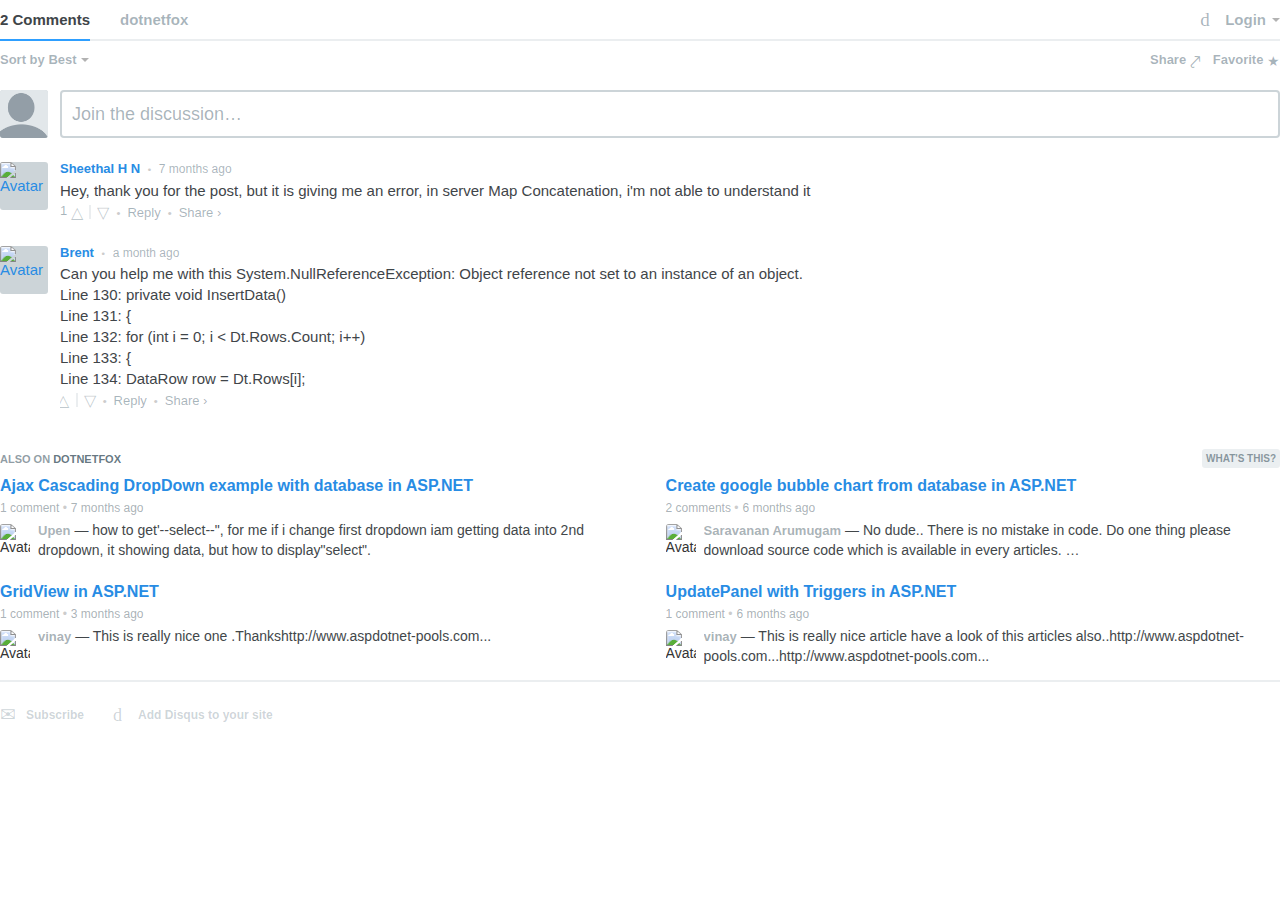
====  comexcel/Docs/Import records from excel sheet to SQL Server with validations in ASP.NET using C#_files/a.htm @ 34d54dbf "" ====
<!DOCTYPE html>
<!--[if IE 8]><html lang="en" dir="ltr" class="ie8"><![endif]-->
<!--[if IE 9]><html lang="en" dir="ltr" class="ie9"><![endif]-->
<!--[if gt IE 9]><!-->
<html class="js no-touch localstorage sessionstorage contenteditable use-opacity-transitions" dir="ltr" lang="en"><!--<![endif]--><head>
<meta http-equiv="content-type" content="text/html; charset=UTF-8">
    <title>Disqus Comments</title>

    
    <meta name="viewport" content="width=device-width, initial-scale=1, maximum-scale=1, user-scalable=no">
    <meta http-equiv="X-UA-Compatible" content="IE=edge">

    
    <style>
        html {
            overflow: hidden;
        }
        
    </style>

<link href="a_data/lounge.css" rel="stylesheet"><script src="a_data/config.js" data-requiremodule="remote/config" data-requirecontext="_" async="" charset="utf-8" type="text/javascript"></script><script src="a_data/common.js" data-requiremodule="common.bundle" data-requirecontext="_" async="" charset="utf-8" type="text/javascript"></script><script src="a_data/lounge_002.js" data-requiremodule="lounge.bundle" data-requirecontext="_" async="" charset="utf-8" type="text/javascript"></script><script src="a_data/ga.js" data-requiremodule="http://www.google-analytics.com/ga.js" data-requirecontext="_" async="" charset="utf-8" type="text/javascript"></script><script src="a_data/beacon.js" data-requiremodule="http://b.scorecardresearch.com/beacon.js" data-requirecontext="_" async="" charset="utf-8" type="text/javascript"></script><style id="css_1404962359992"></style><!-- base href="http://www.dotnetfox.com/articles/import-records-from-excel-sheet-to-sql-server-with-validations-in-Asp-Net-using-C-Sharp-1052.aspx" --><script charset="UTF-8" async="" src="a_data/event_002.js"></script><link href="a_data/discovery.css" rel="stylesheet"><script src="a_data/discovery.js" data-requiremodule="discovery/main" data-requirecontext="_" async="" charset="utf-8" type="text/javascript"></script><script charset="UTF-8" async="" src="a_data/event.js"></script><script charset="UTF-8" async="" src="a_data/event_003.js"></script></head>
<body>
    
    <!--[if lte IE 8]>
<script src="//a.disquscdn.com/1404927520/build/vendor/ie8.js"></script>
<![endif]-->
<!--[if IE 9]>
<script src="//a.disquscdn.com/1404927520/build/vendor/ie9.js"></script>
<![endif]-->

    
<script type="text/json" id="disqus-urls">{
    "root":"//disqus.com",
    "next":"//a.disquscdn.com/next/f6d54cf3"
}</script>

    

    <div id="error" style="display:none; text-align: center">
        <p>We were unable to load Disqus. If you are a moderator please see our <a href="http://docs.disqus.com/help/83/"> troubleshooting guide</a>. </p>
    </div>

    
    <script type="text/json" id="disqus-forumData">{"session":{"canModerate":false,"isReadOnly":null,"audienceSyncVerified":false,"canReply":true,"notificationCount":null,"mustVerifyEmail":false},"features":{},"forum":{"name":"dotnetfox","founder":"78545951","settings":{"canEnableSponsoredComments":false,"discoveryVariant":"default","allowAnonPost":true,"allowMedia":true,"moderatorText":"","typeface":"auto","promotedDiscoveryEnabled":false,"discoveryMax":false,"ssoRequired":false,"discoveryLocked":false,"audienceSyncEnabled":false,"hasCustomAvatar":false,"organicDiscoveryEnabled":true,"backplaneEnabled":false,"discoverySettingsUrl":"https://dotnetfox.disqus.com/admin/settings/ads/","discoveryThumbnailsEnabled":false,"colorScheme":"auto","sponsoredCommentsEnabled":false,"linkAffiliationEnabled":false},"url":"http://www.dotnetfox.com/","favicon":{"permalink":"http://disqus.com/api/forums/favicons/dotnetfox.jpg","cache":"//a.disquscdn.com/uploads/forums/262/593/favicon.png"},"language":"en","avatar":{"small":{"permalink":"http://disqus.com/api/forums/avatars/dotnetfox.jpg?size=32","cache":"//a.disquscdn.com/1404927520/images/noavatar32.png"},"large":{"permalink":"http://disqus.com/api/forums/avatars/dotnetfox.jpg?size=92","cache":"//a.disquscdn.com/1404927520/images/noavatar92.png"}},"pk":2620593,"id":"dotnetfox"}}</script>

    
    <script type="text/json" id="disqus-threadData">{"cursor":{"hasPrev":false,"total":2,"prev":null,"hasNext":false,"next":"1:0:0"},"code":0,"response":{"lastModified":1404290742,"posts":[{"isHighlighted":false,"forum":"dotnetfox","parent":null,"author":{"username":"sheethalhn","about":"","name":"Sheethal H N","url":"","joinedAt":"2013-12-23T07:33:10","rep":1.2296639999999999,"profileUrl":"http://disqus.com/sheethalhn/","reputation":1.2296639999999999,"location":"","isPrivate":false,"isPrimary":true,"isAnonymous":false,"id":"87591715","avatar":{"small":{"permalink":"http://disqus.com/api/users/avatars/sheethalhn.jpg","cache":"//a.disquscdn.com/uploads/users/8759/1715/avatar32.jpg?1387783999"},"isCustom":true,"permalink":"http://disqus.com/api/users/avatars/sheethalhn.jpg","cache":"//a.disquscdn.com/uploads/users/8759/1715/avatar92.jpg?1387783999","large":{"permalink":"http://disqus.com/api/users/avatars/sheethalhn.jpg","cache":"//a.disquscdn.com/uploads/users/8759/1715/avatar92.jpg?1387783999"}}},"media":[],"points":1,"isFlagged":true,"dislikes":0,"raw_message":"Hey, thank you for the post, but it is giving me an error, in server Map Concatenation, i'm not able to understand it","isApproved":true,"isSpam":false,"thread":"1895302650","depth":0,"numReports":1,"createdAt":"2013-12-23T07:33:18","isEdited":false,"message":"\u003cp>Hey, thank you for the post, but it is giving me an error, in server Map Concatenation, i'm not able to understand it\u003c/p>","id":"1174412106","isDeleted":false,"likes":1},{"isHighlighted":false,"forum":"dotnetfox","parent":null,"author":{"username":"disqus_mSfcVJfoPs","about":"","name":"Brent","url":"","joinedAt":"2014-06-11T13:15:44","rep":1.232124,"profileUrl":"http://disqus.com/disqus_mSfcVJfoPs/","reputation":1.232124,"location":"","isPrivate":false,"isPrimary":true,"isAnonymous":false,"id":"110297790","avatar":{"small":{"permalink":"http://disqus.com/api/users/avatars/disqus_mSfcVJfoPs.jpg","cache":"//a.disquscdn.com/uploads/users/11029/7790/avatar32.jpg?1402494325"},"isCustom":true,"permalink":"http://disqus.com/api/users/avatars/disqus_mSfcVJfoPs.jpg","cache":"//a.disquscdn.com/uploads/users/11029/7790/avatar92.jpg?1402494325","large":{"permalink":"http://disqus.com/api/users/avatars/disqus_mSfcVJfoPs.jpg","cache":"//a.disquscdn.com/uploads/users/11029/7790/avatar92.jpg?1402494325"}}},"media":[],"points":-1,"isFlagged":false,"dislikes":1,"raw_message":"Can you help me with this  System.NullReferenceException: Object reference not set to an instance of an object.\nLine 130:    private void InsertData()\nLine 131:    {\nLine 132:        for (int i = 0; i \u003c Dt.Rows.Count; i++)\nLine 133:        {\nLine 134:            DataRow row = Dt.Rows[i];","isApproved":true,"isSpam":false,"thread":"1895302650","depth":0,"numReports":0,"createdAt":"2014-06-11T13:45:24","isEdited":true,"message":"\u003cp>Can you help me with this  System.NullReferenceException: Object reference not set to an instance of an object.\u003cbr>Line 130:    private void InsertData()\u003cbr>Line 131:    {\u003cbr>Line 132:        for (int i = 0; i &lt; Dt.Rows.Count; i++)\u003cbr>Line 133:        {\u003cbr>Line 134:            DataRow row = Dt.Rows[i];\u003c/p>","id":"1430255775","isDeleted":false,"likes":0}],"thread":{"feed":"https://dotnetfox.disqus.com/import_records_from_excel_sheet_to_sql_server_with_validations_in_aspnet_using_c/latest.rss","uploadAdd":"//dotnetfox.disqus.com/thread/import_records_from_excel_sheet_to_sql_server_with_validations_in_aspnet_using_c/async_media_upload/","identifiers":[],"dislikes":0,"likes":0,"message":"","id":"1895302650","isDeleted":false,"category":"2660767","author":"78545951","userScore":0,"moderators":[78545951],"createdAt":"2013-10-24T14:51:56","hasStreaming":false,"uploadRemove":"//dotnetfox.disqus.com/thread/import_records_from_excel_sheet_to_sql_server_with_validations_in_aspnet_using_c/async_media_remove/","isClosed":false,"link":"http://www.dotnetfox.com/articles/import-records-from-excel-sheet-to-sql-server-with-validations-in-Asp-Net-using-C-Sharp-1052.aspx","slug":"import_records_from_excel_sheet_to_sql_server_with_validations_in_aspnet_using_c","forum":"dotnetfox","clean_title":"Import records from excel sheet to SQL Server with validations in ASP.NET using C#","posts":2,"userSubscription":false,"title":"\n                            Import records from excel sheet to SQL Server with validations in ASP.NET using C#\n                        ","highlightedPost":null}},"order":"popular"}</script>

    

    <div id="fixed-content"></div>

    <script src="a_data/lounge.js"></script>
    


<div id="layout" data-tracking-area="layout">

<div id="discovery-top" data-tracking-area="discovery-north"></div>

<div id="onboard" data-tracking-area="onboard"></div>

<div style="display: none;" id="highlighted-post" data-tracking-area="highlighted" class="highlighted-post"></div>

<header id="main-nav" data-tracking-area="main-nav">

<nav class="nav nav-primary">
<ul>
<li class="tab-conversation active">

<a href="#" data-role="post-count" class="publisher-nav-color" data-nav="conversation">

<span class="comment-count">

2 comments

</span>


<span class="comment-count-placeholder">
Comments
</span>
</a>
</li>
<li class="tab-community">
<a href="#" class="publisher-nav-color" data-nav="community" id="community-tab">


<span class="community-name">

<strong>dotnetfox</strong>

</span>


<strong class="community-name-placeholder">Community</strong>
</a>
</li>
<li class="dropdown user-menu" data-role="logout">


<a href="#" class="dropdown-toggle" data-toggle="dropdown">
<span class="dropdown-toggle-wrapper">


<span>
Login
</span>


</span> <span class="caret"></span>
</a>

<ul class="dropdown-menu">




<li>
<a href="#" data-action="auth:disqus">Disqus</a>
</li>
<li>
<a href="#" data-action="auth:facebook">Facebook</a>
</li>
<li>
<a href="#" data-action="auth:twitter">Twitter</a>
</li>
<li>
<a href="#" data-action="auth:google">Google</a>
</li>







</ul>
</li>
<li class="notification-menu" data-role="notification-menu">



<a href="#" class="notification-container" data-action="auth:disqus">
<span class="notification-icon icon-disqus"></span>


</a></li>
</ul>
</nav>

</header>




<section id="conversation" data-role="main" data-tracking-area="main">

<div class="nav nav-secondary" data-tracking-area="secondary-nav">
<ul>

<li data-role="post-sort" class="dropdown sorting">
<a href="#" class="dropdown-toggle" data-nav="conversation" data-toggle="dropdown">
Sort by Best


<span class="caret"></span>
</a>
<ul class="dropdown-menu">
<li class="selected">
<a href="#" data-action="sort" data-sort="popular">Best</a>
</li>

<li>
<a href="#" data-action="sort" data-sort="desc">Newest</a>
</li>

<li>
<a href="#" data-action="sort" data-sort="asc">Oldest</a>
</li>
</ul>
</li>


<li id="thread-votes" class="favorite pull-right">
<!-- rendered dynamically -->
<div data-role="vote-button" class="thread-likes">
<a href="#" data-action="upvote" title="Favorite this discussion">
<span class="label">Favorite</span>
<span class="icon-star"></span>
<span class="icon-check"></span>
</a>
</div></li>

<li id="thread-share-menu" class="dropdown share-menu">
<a href="#" class="dropdown-toggle" data-toggle="dropdown" title="Share">
<span class="label">Share</span> <span class="icon-export"></span>
</a>
<ul class="share-menu dropdown-menu pull-right">
<li class="share">Share this discussion on
<ul>
<li class="twitter">
<a data-action="share:twitter" href="#">Twitter</a>
</li>
<li class="facebook">
<a data-action="share:facebook" href="#">Facebook</a>
</li>
</ul>
</li>
</ul>
</li>
</ul>
</div>


<div id="posts">

<div id="form"><form class="reply">
<div class="alert error" style="display:none" role="alert">
<a class="close" data-action="dismiss-alert" title="Dismiss">×</a>
<span></span>
</div>

<div class="postbox">
<div class="avatar">

<span class="user">
<img data-role="user-avatar" src="a_data/noavatar92.png">
</span>

</div>

<div class="textarea-wrapper" data-role="textarea" dir="auto"><div><span class="placeholder">Join the discussion…</span><div aria-label="Join the discussion…" style="overflow: auto; max-height: 350px;" data-role="editable" aria-multiline="true" role="textbox" tabindex="-1" class="textarea" contenteditable="true"><p><br></p></div><div style="display: none;">
<ul class="suggestions">
<li class="header">
<h5>in this conversation</h5>
</li>
</ul>
</div></div>
<div data-role="drag-drop-placeholder" class="media-drag-hover" style="display: none">
<div class="drag-text">
⬇ Drag and drop your images here to upload them.
</div>
</div>

<div class="media-preview empty" data-role="media-preview">
<ul data-role="media-legacy-list"></ul>
<ul data-role="media-rich-list"></ul>
<div class="media-expanded empty" data-role="media-preview-expanded">

<img src="[data-uri]" data-role="media-preview-expanded-image">
</div>
</div>

<div class="edit-alert" role="postbox-alert"></div>
<div class="post-actions">
<ul class="wysiwyg">

<li>
<a href="#" tabindex="-1" data-action="attach" class="attach" title="Upload Images"><span>Attach</span></a>
<input data-role="media-upload" tabindex="-1" class="regular" accept="image/*" type="file">
</li>


</ul>


</div>
</div>


<div data-role="login-form"><div>

<section class="auth-section logged-out">
<div class="connect">
<h6>Sign in with</h6>

<ul data-role="login-menu" class="services login-buttons">



<li class="auth-disqus">
<button type="button" data-action="auth:disqus" title="Disqus"><i class="icon-disqus"></i></button>
</li>
<li class="auth-facebook">
<button type="button" data-action="auth:facebook" title="Facebook"><i class="icon-facebook-circle"></i></button>
</li>
<li class="auth-twitter">
<button type="button" data-action="auth:twitter" title="Twitter"><i class="icon-twitter-circle"></i></button>
</li>
<li class="auth-google">
<button type="button" data-action="auth:google" title="Google"><i class="icon-google-plus-circle"></i></button>
</li>
<li class="auth-signup">
<button type="button" data-action="auth:disqus" title="Disqus">Sign up for Disqus</button>
</li>
</ul>

</div>

<div class="guest">
<h6 class="guest-form-title">

or pick a name

</h6>

<div class="what-is-disqus help-icon">
<div id="rules" class="tooltip show">
<h3>Disqus is a conversation network</h3>
<ul>
<li><span>Disqus never moderates or censors. The rules on this community are its own.</span></li>
<li><span>Your email is safe with us. It's only used for moderation and optional notifications.</span></li>
<li><span>Don't be a jerk or do anything illegal. Everything is easier that way.</span></li>
</ul>
<p class="clearfix"><a href="http://docs.disqus.com/kb/terms-and-policies/" class="btn btn-small" target="_blank">Read full terms and conditions</a></p>
</div>
</div>

<p class="input-wrapper">
<input dir="auto" placeholder="Name" name="display_name" maxlength="30" type="text">
</p>

<div class="guest-details " data-role="guest-details">
<p class="input-wrapper">
<input dir="auto" placeholder="Email" name="email" type="email">
</p>

<p class="input-wrapper">
<input dir="auto" placeholder="Password" name="password" type="password">
</p>

<div class="guest-checkbox">
<label>
<input name="author-guest" type="checkbox">
I'd rather post as guest
</label>
</div>


</div>
</div>
<div class="proceed">

<button type="submit" class="btn submit" aria-label="Post"><span class="icon-proceed"></span></button>
<button type="submit" class="btn next" aria-label="Next"><span class="icon-proceed"></span></button>

</div>

</section>




</div></div>

</div>
</form></div>

<button class="alert realtime" style="display: none" data-role="realtime-notification">

</button>


<div id="no-posts" style="display:none">Be the first to comment.</div>

<ul id="post-list" class="post-list"><li id="post-1174412106" class="post">
<div role="alert"></div>

<div data-role="post-content" class="post-content">

<ul class="post-menu dropdown" data-role="menu">
<li class="collapse">
<a href="#" data-action="collapse" title="Collapse"><span>−</span></a>
</li>
<li class="expand">
<a href="#" data-action="collapse" title="Expand"><span>+</span></a>
</li>


<li class="" role="menu">


<a class="dropdown-toggle" href="#" data-action="flag" data-role="flag" title="Flag as inappropriate">
<i aria-hidden="true" class="icon icon-flag"></i>
</a>


</li>

</ul>

<div class="indicator"></div>




<div class="avatar hovercard">
<a href="http://disqus.com/sheethalhn/" class="user" data-action="profile" data-user="87591715">
<img data-role="user-avatar" data-user="87591715" src="//a.disquscdn.com/uploads/users/8759/1715/avatar92.jpg?1387783999" alt="Avatar">
</a>
</div>


<div class="post-body">
<header>
<span class="post-byline">

<span class="author publisher-anchor-color"><a href="#" data-action="profile" data-user="87591715" data-role="username">Sheethal H N</a></span>






</span>

<span class="post-meta">
<span class="bullet time-ago-bullet" aria-hidden="true">•</span>


<a href="#comment-1174412106" data-role="relative-time" class="time-ago" title="Monday, December 23 2013 1:33 PM">7 months ago</a>

</span>


</header>


<div class="post-body-inner">

<div class="post-message-container" data-role="message-container">

<div class="publisher-anchor-color" data-role="message-content">
<div class="post-message " data-role="message" dir="auto">

<p>Hey, thank you for the post, but it is giving me an error, in server Map Concatenation, i'm not able to understand it</p>

</div>

<span class="post-media"><ul data-role="post-media-list"></ul></span>
</div>
</div>
<a class="see-more hidden" title="see more" data-action="see-more">see more</a>
</div>

<footer>

<menu>

<li class="voting" data-role="voting">

<a href="#" class="vote-up  count-1" data-action="upvote" title="">
<span class="updatable count" data-role="likes">1</span>
<span class="control"><i aria-hidden="true" class="icon icon-arrow-2"></i></span>
</a>
<span role="button" class="vote-down  count-0" title="Vote down">

<span class="control"><i aria-hidden="true" class="icon icon-arrow"></i></span>

<span class="tooltip">You must sign in to down-vote this post.</span>

</span>

</li>
<li class="bullet" aria-hidden="true">•</li>




<li class="reply" data-role="reply-link">
<a href="#" data-action="reply">
<i class="icon icon-mobile icon-reply"></i><span class="text">Reply</span></a></li>
<li class="bullet" aria-hidden="true">•</li>





<li class="share">
<a class="toggle"><i class="icon icon-mobile icon-share"></i><span class="text">Share ›</span></a>
<ul>
<li class="twitter"><a href="#" data-action="share:twitter">Twitter</a></li>
<li class="facebook"><a href="#" data-action="share:facebook">Facebook</a></li>
<li class="link"><a href="#comment-1174412106">Link</a></li>
</ul>
</li>



<li class="realtime" data-role="realtime-notification:1174412106">
<span style="display:none;" class="realtime-replies"></span>
<a style="display:none;" href="#" class="btn btn-small"></a>

</li>



</menu>

</footer>
</div>


<div data-role="blacklist-form"></div>
<div class="reply-form-container" data-role="reply-form"></div>
</div>


<ul data-role="children" class="children"></ul>


</li><li id="post-1430255775" class="post">
<div role="alert"></div>

<div data-role="post-content" class="post-content">

<ul class="post-menu dropdown" data-role="menu">
<li class="collapse">
<a href="#" data-action="collapse" title="Collapse"><span>−</span></a>
</li>
<li class="expand">
<a href="#" data-action="collapse" title="Expand"><span>+</span></a>
</li>


<li class="" role="menu">


<a class="dropdown-toggle" href="#" data-action="flag" data-role="flag" title="Flag as inappropriate">
<i aria-hidden="true" class="icon icon-flag"></i>
</a>


</li>

</ul>

<div class="indicator"></div>




<div class="avatar hovercard">
<a href="http://disqus.com/disqus_mSfcVJfoPs/" class="user" data-action="profile" data-user="110297790">
<img data-role="user-avatar" data-user="110297790" src="//a.disquscdn.com/uploads/users/11029/7790/avatar92.jpg?1402494325" alt="Avatar">
</a>
</div>


<div class="post-body">
<header>
<span class="post-byline">

<span class="author publisher-anchor-color"><a href="#" data-action="profile" data-user="110297790" data-role="username">Brent</a></span>






</span>

<span class="post-meta">
<span class="bullet time-ago-bullet" aria-hidden="true">•</span>


<a href="#comment-1430255775" data-role="relative-time" class="time-ago" title="Wednesday, June 11 2014 7:45 PM">a month ago</a>

</span>


</header>


<div class="post-body-inner">

<div class="post-message-container" data-role="message-container">

<div class="publisher-anchor-color" data-role="message-content">
<div class="post-message " data-role="message" dir="auto">

<p>Can you help me with this  System.NullReferenceException: Object reference not set to an instance of an object.<br>Line 130:    private void InsertData()<br>Line 131:    {<br>Line 132:        for (int i = 0; i &lt; Dt.Rows.Count; i++)<br>Line 133:        {<br>Line 134:            DataRow row = Dt.Rows[i];</p>

</div>

<span class="post-media"><ul data-role="post-media-list"></ul></span>
</div>
</div>
<a class="see-more hidden" title="see more" data-action="see-more">see more</a>
</div>

<footer>

<menu>

<li class="voting" data-role="voting">

<a href="#" class="vote-up  count-0" data-action="upvote" title="Vote up">
<span class="updatable count" data-role="likes">0</span>
<span class="control"><i aria-hidden="true" class="icon icon-arrow-2"></i></span>
</a>
<span role="button" class="vote-down  count-1" title="Vote down">

<span class="control"><i aria-hidden="true" class="icon icon-arrow"></i></span>

<span class="tooltip">You must sign in to down-vote this post.</span>

</span>

</li>
<li class="bullet" aria-hidden="true">•</li>




<li class="reply" data-role="reply-link">
<a href="#" data-action="reply">
<i class="icon icon-mobile icon-reply"></i><span class="text">Reply</span></a></li>
<li class="bullet" aria-hidden="true">•</li>





<li class="share">
<a class="toggle"><i class="icon icon-mobile icon-share"></i><span class="text">Share ›</span></a>
<ul>
<li class="twitter"><a href="#" data-action="share:twitter">Twitter</a></li>
<li class="facebook"><a href="#" data-action="share:facebook">Facebook</a></li>
<li class="link"><a href="#comment-1430255775">Link</a></li>
</ul>
</li>



<li class="realtime" data-role="realtime-notification:1430255775">
<span style="display:none;" class="realtime-replies"></span>
<a style="display:none;" href="#" class="btn btn-small"></a>

</li>



</menu>

</footer>
</div>


<div data-role="blacklist-form"></div>
<div class="reply-form-container" data-role="reply-form"></div>
</div>


<ul data-role="children" class="children"></ul>


</li></ul>

<div class="load-more" data-role="more" style="display:none">
<a href="#" data-action="more-posts" class="btn">Load more comments</a>
</div>
</div>

</section>

<section class="loading" id="community" data-tracking-area="main" style="display:none" data-role="main" data-outbound-link="embed:community">

</section>

<section id="dashboard" style="display:none" data-role="main" data-tracking-area="main">


<p style="line-height: 1.4">Nothing for you here ... yet. But as you comment with Disqus and follow
other Disqus users, you will start to receive notifications here, as well as a personalized
feed of activity by you and the people you follow. So get out there and participate in
some discussions!</p>
</section>

<section id="profile" style="display:none" data-role="main" data-tracking-area="main">
</section>

<div style="position: static; visibility: visible; display: block; width: 100%;" id="discovery" data-tracking-area="discovery-south">
<div id="discovery-main-c172" class="discovery-main style-variant-default">
<div id="discovery-note" class="discovery-note">

<div class="alert">
<button class="close" data-action="discovery-help-close" title="Close this box">×</button>
Disqus helps you find new and interesting content, discussions and 
products. Some sponsors and ecommerce sites may pay us for these 
recommendations and links. 
<a href="http://help.disqus.com/customer/portal/articles/666278-introducing-promoted-discovery-and-f-a-q-" target="_blank">Learn more</a>
 or 
<a href="https://www.surveymonkey.com/s/GHK872T" target="_blank">
give us feedback</a>.

</div>

</div>

<div class="discovery-options">
<button class="discovery-help" data-action="discovery-help">
What's this?
</button>
</div>



<section id="col-organic-c172" class="col-organic discovery-col-0 ">
<header class="discovery-col-header">


<h2>Also on 
<strong>dotnetfox</strong>
</h2>




</header>
<ul class="discovery-posts">

<li style="margin-bottom: 19.5px;" class="discovery-post post-0" id="discovery-link-organic-2010125459" data-role="discovery-post">
<a href="http://redirect.disqus.com/url?url=http%3A%2F%2Fwww.dotnetfox.com%2Farticles%2Fajax-cascading-dropdown-example-with-database-in-Asp-Net-1078.aspx%3ArSSTNwJNyesgY0m0cF5n8e3FrLE&amp;imp=4j4soe026rsi7l&amp;prev_imp&amp;forum_id=2620593&amp;forum=dotnetfox&amp;thread_id=1895302650&amp;major_version=metadata&amp;thread=2010125459&amp;zone=internal_discovery" class="publisher-anchor-color">


<header class="discovery-post-header">
<h3 title="Ajax Cascading DropDown example with database in ASP.NET">
<span data-role="discovery-thread-title" class="title line-truncate" data-line-truncate="2">
Ajax Cascading DropDown example with database in ASP.NET
</span>



</h3>


<ul class="meta">

<li class="comments">


1 comment


</li>


<li class="time">7 months ago</li>

</ul>

</header>



</a><a href="http://redirect.disqus.com/url?url=http%3A%2F%2Fwww.dotnetfox.com%2Farticles%2Fajax-cascading-dropdown-example-with-database-in-Asp-Net-1078.aspx%3ArSSTNwJNyesgY0m0cF5n8e3FrLE&amp;imp=4j4soe026rsi7l&amp;prev_imp&amp;forum_id=2620593&amp;forum=dotnetfox&amp;thread_id=1895302650&amp;major_version=metadata&amp;thread=2010125459&amp;zone=internal_discovery" class="top-comment" data-role="discovery-top-comment">
<img src="//a.disquscdn.com/uploads/users/10804/4473/avatar92.jpg?1400856385" alt="Avatar" data-role="discovery-avatar">
<p><span class="user" data-role="discovery-top-comment-author">Upen</span> — <span data-role="discovery-top-comment-snippet" class="line-truncate" data-line-truncate="3">how
 to get'--select--", for me if i change first dropdown iam getting data 
into 2nd dropdown, it showing data, but how to display"select".</span></p>
</a>




</li>

<li style="clear: right;" class="discovery-post post-1" id="discovery-link-organic-2126341708" data-role="discovery-post">
<a href="http://redirect.disqus.com/url?url=http%3A%2F%2Fwww.dotnetfox.com%2Farticles%2Fcreate-google-bubble-chart-from-database-in-Asp-Net-1093.aspx%3ANCRFxPIlKLPpege2iCmHpDL_5UY&amp;imp=4j4soe026rsi7l&amp;prev_imp&amp;forum_id=2620593&amp;forum=dotnetfox&amp;thread_id=1895302650&amp;major_version=metadata&amp;thread=2126341708&amp;zone=internal_discovery" class="publisher-anchor-color">


<header class="discovery-post-header">
<h3 title="Create google bubble chart from database in ASP.NET">
<span data-role="discovery-thread-title" class="title line-truncate" data-line-truncate="2">
Create google bubble chart from database in ASP.NET
</span>



</h3>


<ul class="meta">

<li class="comments">


2 comments


</li>


<li class="time">6 months ago</li>

</ul>

</header>



</a><a href="http://redirect.disqus.com/url?url=http%3A%2F%2Fwww.dotnetfox.com%2Farticles%2Fcreate-google-bubble-chart-from-database-in-Asp-Net-1093.aspx%3ANCRFxPIlKLPpege2iCmHpDL_5UY&amp;imp=4j4soe026rsi7l&amp;prev_imp&amp;forum_id=2620593&amp;forum=dotnetfox&amp;thread_id=1895302650&amp;major_version=metadata&amp;thread=2126341708&amp;zone=internal_discovery" class="top-comment" data-role="discovery-top-comment">
<img src="//a.disquscdn.com/uploads/users/7854/5951/avatar92.jpg?1399477244" alt="Avatar" data-role="discovery-avatar">
<p><span class="user" data-role="discovery-top-comment-author">Saravanan Arumugam</span> — <span data-role="discovery-top-comment-snippet" class="line-truncate" data-line-truncate="3"> No dude.. There is no mistake in code. Do one thing please download source code which is available in every articles. …</span></p>
</a>




</li>

<li style="margin-bottom: 19.5px;" class="discovery-post post-2" id="discovery-link-organic-2605657027" data-role="discovery-post">
<a href="http://redirect.disqus.com/url?url=http%3A%2F%2Fwww.dotnetfox.com%2Farticles%2Fgridview-in-Asp-Net-1116.aspx%3AjFyOWDXNztWO-DQNRw2wvadq64c&amp;imp=4j4soe026rsi7l&amp;prev_imp&amp;forum_id=2620593&amp;forum=dotnetfox&amp;thread_id=1895302650&amp;major_version=metadata&amp;thread=2605657027&amp;zone=internal_discovery" class="publisher-anchor-color">


<header class="discovery-post-header">
<h3 title="GridView in ASP.NET">
<span data-role="discovery-thread-title" class="title line-truncate" data-line-truncate="2">
GridView in ASP.NET
</span>



</h3>


<ul class="meta">

<li class="comments">


1 comment


</li>


<li class="time">3 months ago</li>

</ul>

</header>



</a><a href="http://redirect.disqus.com/url?url=http%3A%2F%2Fwww.dotnetfox.com%2Farticles%2Fgridview-in-Asp-Net-1116.aspx%3AjFyOWDXNztWO-DQNRw2wvadq64c&amp;imp=4j4soe026rsi7l&amp;prev_imp&amp;forum_id=2620593&amp;forum=dotnetfox&amp;thread_id=1895302650&amp;major_version=metadata&amp;thread=2605657027&amp;zone=internal_discovery" class="top-comment" data-role="discovery-top-comment">
<img src="//a.disquscdn.com/uploads/users/7894/6901/avatar92.jpg?1404127172" alt="Avatar" data-role="discovery-avatar">
<p><span class="user" data-role="discovery-top-comment-author">vinay</span> — <span data-role="discovery-top-comment-snippet" class="line-truncate" data-line-truncate="3">This is really nice one .Thankshttp://www.aspdotnet-pools.com...</span></p>
</a>




</li>

<li style="clear: right;" class="discovery-post post-3" id="discovery-link-organic-2099979974" data-role="discovery-post">
<a href="http://redirect.disqus.com/url?url=http%3A%2F%2Fwww.dotnetfox.com%2Farticles%2Fupdatepanel-with-triggers-in-Asp-Net-1090.aspx%3AaLO4RGmQuB85BJ_bTXkp_neBsQE&amp;imp=4j4soe026rsi7l&amp;prev_imp&amp;forum_id=2620593&amp;forum=dotnetfox&amp;thread_id=1895302650&amp;major_version=metadata&amp;thread=2099979974&amp;zone=internal_discovery" class="publisher-anchor-color">


<header class="discovery-post-header">
<h3 title="UpdatePanel with Triggers in ASP.NET">
<span data-role="discovery-thread-title" class="title line-truncate" data-line-truncate="2">
UpdatePanel with Triggers in ASP.NET
</span>



</h3>


<ul class="meta">

<li class="comments">


1 comment


</li>


<li class="time">6 months ago</li>

</ul>

</header>



</a><a href="http://redirect.disqus.com/url?url=http%3A%2F%2Fwww.dotnetfox.com%2Farticles%2Fupdatepanel-with-triggers-in-Asp-Net-1090.aspx%3AaLO4RGmQuB85BJ_bTXkp_neBsQE&amp;imp=4j4soe026rsi7l&amp;prev_imp&amp;forum_id=2620593&amp;forum=dotnetfox&amp;thread_id=1895302650&amp;major_version=metadata&amp;thread=2099979974&amp;zone=internal_discovery" class="top-comment" data-role="discovery-top-comment">
<img src="//a.disquscdn.com/uploads/users/7894/6901/avatar92.jpg?1404127172" alt="Avatar" data-role="discovery-avatar">
<p><span class="user" data-role="discovery-top-comment-author">vinay</span> — <span data-role="discovery-top-comment-snippet" class="line-truncate" data-line-truncate="3">This
 is really nice article have a look of this articles 
also..http://www.aspdotnet-pools.com...http://www.aspdotnet-pools.com...</span></p>
</a>




</li>

</ul>
</section>


</div>
</div>

<div id="footer" data-tracking-area="footer">
<ul>
<li class="logo"><a href="http://disqus.com/" title="Powered by Disqus">Powered by Disqus</a></li>
<li id="thread-subscribe-button" class="email"> 
<div class="default">
<a href="#" data-action="subscribe" title="Subscribe and get email updates from this discussion"><i aria-hidden="true" class="icon-mail"></i><span class="clip">Subscribe</span> <i aria-hidden="true" class="icon-checkmark"></i></a>
</div>
<div class="form">
<div class="input-wrapper"><input id="thread-subscribe-email" placeholder="yourname@email.com" type="email"></div>
</div>
</li>
<li class="install">
<a href="https://disqus.com/websites/?utm_source=dotnetfox&amp;utm_medium=Disqus-Footer" target="_blank">
<i aria-hidden="true" class="icon-disqus"></i>
<span class="clip">Add Disqus to your site</span>
</a>
</li>
</ul>
</div>
</div></body></html>
----  comexcel/Docs/Import records from excel sheet to SQL Server with validations in ASP.NET using C#_files/a_data/discovery.css ----
.clearfix{*zoom:1}.clearfix:before,.clearfix:after{display:table;content:"";line-height:0}.clearfix:after{clear:both}.hide-text{font:0/0 a;color:transparent;text-shadow:none;background-color:transparent;border:0}.input-block-level{display:block;width:100%;min-height:30px;-moz-box-sizing:border-box;box-sizing:border-box}.discovery-main{display:inline-block;color:#444;font-family:"Helvetica Neue",arial,sans-serif;font-size:14px;-webkit-font-smoothing:antialiased;clear:both;margin-top:20px;width:100%}.discovery-note{display:none}.discovery-note .alert .btn{margin:20px 0 8px;text-decoration:none;box-shadow:none}.discovery-options{position:absolute;margin-top:-7px;right:0}.discovery-options .discovery-help{background:rgba(0,49,79,.08);color:rgba(34,59,74,.5);border-radius:3px;padding:4px;outline:0;font-weight:700;font-size:10px;text-transform:uppercase}.discovery-col-header{margin-bottom:.8em}.discovery-col-header h2{font-size:11px;font-weight:700;text-transform:uppercase;color:rgba(34,59,74,.5)}.discovery-col-header h2 strong{color:rgba(34,59,74,.7)}.discovery-post h3{margin-bottom:4px;font-size:16px;font-weight:700;display:block;line-height:1.25em;max-height:2.5em;overflow:hidden}.discovery-post a.title{font-size:16px;font-weight:700;word-wrap:break-word;line-height:1.25em;padding-right:5px}.dark .discovery-col-header h2{color:#bbb}.dark .discovery-col-header h2 strong{color:#fff}.dark .discovery-options .discovery-help{color:rgba(255,255,255,.5);background:rgba(255,255,255,.25)}@media screen and (max-width:440px){.discovery-options{display:none}.discovery-col-header{margin-bottom:.4em}}.discovery-post{margin-bottom:10px;float:left;width:48%}.discovery-post:nth-child(odd){margin-right:4%}.discovery-post .meta{color:#777;color:rgba(30,55,70,.4)}.discovery-post .meta li{display:inline;line-height:1.1em;font-weight:500;font-size:12px}.discovery-post .meta li:after{content:'\2022';color:#ccc}.discovery-post .meta li:last-of-type{margin-right:0}.discovery-post .meta li:last-of-type:after{content:'';margin-left:0}.discovery-post .top-comment{color:#333;display:inline-block;width:100%;margin-top:6px;font-size:14px}.discovery-post .top-comment img{width:30px;height:30px;float:left;margin-right:8px;margin-top:3px;-webkit-border-radius:3px;-moz-border-radius:3px;border-radius:3px}.discovery-post .top-comment p{line-height:1.4em;max-height:4.199999999999999em;overflow:hidden;font-size:14px;margin-bottom:0;color:#42474a}.discovery-post .top-comment .user{font-weight:600;font-size:13px;color:#777;color:rgba(30,55,70,.4)}.discovery-post .top-comment:hover{text-decoration:none;color:#666}.discovery-post .top-comment:hover .user{color:#AAA}.discovery-post .top-comment:hover img{opacity:.8}.dark .discovery-post .meta{color:#aaa}.dark .discovery-post .top-comment .user{color:#999}.dark .discovery-post .top-comment p{color:#fff}.dark .discovery-post .top-comment:hover{color:#888}.dark .discovery-post .top-comment:hover .user{color:#777}.serif .discovery-post .top-comment p{font-family:Georgia,Times,serif}.serif .discovery-post .top-comment p span.user{font-family:"Helvetica Neue",arial,sans-serif}@media screen and (max-width:440px){.discovery-post{float:left;width:100%;margin-bottom:10px}.discovery-post:nth-child(odd){margin-right:0}}.doublesection .discovery-col-0{padding-right:10px}.doublesection .col-organic,.doublesection .col-promoted{float:left;width:50%}.doublesection .discovery-post{width:100%;margin-right:0;margin-bottom:1.1%}.doublesection .discovery-post:nth-child(odd){margin-right:0}.discovery-post .inline-meta{font-size:12px;font-weight:500;color:#777;color:rgba(0,0,0,.25);white-space:nowrap}.dark .discovery-post .inline-meta{color:#aaa}@media screen and (max-width:440px){.doublesection .col-organic,.doublesection .col-promoted{width:100%}.doublesection .col-organic{padding-right:0;margin-bottom:2%}.doublesection.discovery-main .discovery-col-header{padding-bottom:.5%}.doublesection.discovery-main .discovery-post{margin-bottom:.5%}}#discovery-top .discovery-main{margin-top:10px;margin-bottom:10px;padding-bottom:10px}.discovery-thumbnails .hasthumbnail{position:relative}.discovery-thumbnails .hasthumbnail h3{margin-bottom:0}.discovery-thumbnails .hasthumbnail .meta{font-size:11px;color:#666;margin-top:5px;display:block}.discovery-thumbnails .hasthumbnail .meta li{font-weight:400}.discovery-thumbnails .thumbnail{display:block;overflow:hidden;background-repeat:no-repeat;background-position:center;-webkit-background-size:cover;-moz-background-size:cover;-o-background-size:cover;background-size:cover}.discovery-thumbnails .discovery-post{width:48.75%}.discovery-thumbnails .discovery-post:nth-child(odd){margin-right:2.5%}.discovery-thumbnails .discovery-post .discovery-post-header{position:absolute;bottom:0;left:0;right:0;padding:8px}.discovery-thumbnails .discovery-post h3{font-size:15px;line-height:1.3em;max-height:2.6em}.discovery-thumbnails .discovery-post a.title{font-weight:700;display:block;padding-right:0;color:#fff}.discovery-thumbnails .discovery-post .meta{font-size:11px;color:#666;margin-top:5px;display:block}.discovery-thumbnails .discovery-post .meta li{font-weight:400}.discovery-thumbnails .discovery-post .top-comment{display:none}.discovery-thumbnails .thumbnail{height:200px}.dark .discovery-thumbnails .discovery-post ul.meta,.dark .discovery-thumbnails .discovery-post .inline-meta{color:#ddd}.dark .discovery-thumbnails .discovery-post ul.meta a,.dark .discovery-thumbnails .discovery-post .inline-meta a{color:#ddd}@media screen and (max-width:400px){.discovery-thumbnails .discovery-col-header{padding-bottom:.4em}.discovery-thumbnails .discovery-post{float:left;width:100%}.discovery-thumbnails .discovery-post:nth-child(odd){margin-right:0}}@media screen and (min-width:750px){.discovery-thumbnails .hasthumbnail{float:left;width:24%;margin-right:1.3%}.discovery-thumbnails .hasthumbnail:nth-child(odd){margin-right:1.3%}.discovery-thumbnails .hasthumbnail:nth-child(4){margin-right:0}}.doublethumbnails section{clear:both}.doublethumbnails section.discovery-col-1{padding-top:1em}.doublethumbnails .discovery-post a.title{display:inline;font-size:14px}.doublethumbnails .discovery-post .discovery-post-header{position:static;padding:inherit}.doublethumbnails .discovery-post h3{font-size:14px;line-height:1.5em;max-height:3em}.doublethumbnails .hasthumbnail{width:33.3%;margin-right:0;padding-right:10px}.doublethumbnails .hasthumbnail:nth-child(odd){margin-right:0}.doublethumbnails .hasthumbnail:last-child{padding-right:0}.doublethumbnails .hasthumbnail h3{max-height:6em}.doublethumbnails .hasthumbnail .inline-meta{font-size:12px;font-weight:500}.doublethumbnails .thumbnails-rows .hasthumbnail:nth-child(4){display:none}.doublethumbnails .thumbnail{height:120px;margin-bottom:10px}#discovery-top .discovery-main.doublethumbnails{border-bottom:0}.dark .doublethumbnails .discovery-post .inline-meta{font-size:12px;color:rgba(0,39,59,.5);color:rgba(255,255,255,.4);font-weight:500}@media screen and (max-width:480px){.doublethumbnails section{width:100%}.doublethumbnails .discovery-post{width:100%}.doublethumbnails .hasthumbnail{padding-right:0}.doublethumbnails .thumbnail{height:180px}.doublethumbnails .thumbnails-rows .discovery-post{width:46%;padding-top:10px;padding-bottom:10px}.doublethumbnails .thumbnails-rows .hasthumbnail:nth-child(odd){clear:left;margin-right:20px}.doublethumbnails .thumbnails-rows .hasthumbnail:last-child{padding-right:0;display:inline}.doublethumbnails .thumbnails-rows .thumbnail{height:120px}}@media screen and (min-width:730px){.doublethumbnails section{width:50%;float:left;clear:none}.doublethumbnails section.discovery-col-1{padding-top:0}.doublethumbnails .discovery-col-0{padding-right:30px}.doublethumbnails .discovery-post{width:100%}.doublethumbnails .hasthumbnail{margin-bottom:0}.doublethumbnails .thumbnail{width:33%;float:left;margin-right:20px;height:100px}}.style-variant-big-slide-left section{width:100%}.style-variant-big-slide-left .col-promoted{padding-right:0}.style-variant-big-slide-left .col-promoted .discovery-posts{margin:0 -2.5px 0 -2.5px}.style-variant-big-slide-left .col-promoted .discovery-post{margin-bottom:5px;padding:0 2.5px;overflow:hidden}.style-variant-big-slide-left .col-promoted .discovery-post-header{position:absolute;bottom:0;left:0;right:0;padding:8px;-webkit-transition:all .35s ease-in-out;transition:all .35s ease-in-out;-webkit-transform:translate(-100%,0);-ms-transform:translate(-100%,0);transform:translate(-100%,0)}.style-variant-big-slide-left .col-promoted h3{font-size:21px;font-family:"Helvetica Neue",arial,sans-serif;font-weight:400;line-height:1.3em;display:table}.style-variant-big-slide-left .col-promoted .title{display:table-footer-group;padding-right:0;color:#fff}.style-variant-big-slide-left .col-promoted .inline-meta{font-size:14px;font-weight:600;color:#ddd;margin-bottom:5px;display:table-header-group}.style-variant-big-slide-left .col-promoted .top-comment{display:none}.style-variant-big-slide-left .col-promoted .thumbnail{height:200px;position:relative;margin-bottom:0;width:auto;float:none}.style-variant-big-slide-left .col-promoted .thumbnail:before{content:'';display:block;position:absolute;top:0;left:0;right:0;bottom:0;background:rgba(0,0,0,.3);-webkit-transition:all .35s ease-in-out;transition:all .35s ease-in-out;-webkit-transform:translate(-100%,0);-ms-transform:translate(-100%,0);transform:translate(-100%,0)}.style-variant-big-slide-left .col-promoted .publisher-anchor-color:hover .thumbnail:before{-webkit-transform:translate(0%,0);-ms-transform:translate(0%,0);transform:translate(0%,0)}.style-variant-big-slide-left .col-promoted .publisher-anchor-color:hover .discovery-post-header{-webkit-transform:translate(0%,0);-ms-transform:translate(0%,0);transform:translate(0%,0)}@media screen and (max-width:729px){.style-variant-big-slide-left .col-promoted .discovery-post{width:50%}.style-variant-big-slide-left .post-4,.style-variant-big-slide-left .post-5{display:none}}@media screen and (min-width:730px){.style-variant-big-slide-left .col-promoted .discovery-post{width:33.33%}.style-variant-big-slide-left .col-promoted .thumbnail{margin-right:0}}.style-variant-big section{width:100%}.style-variant-big .col-promoted{padding-right:0}.style-variant-big .col-promoted .discovery-posts{margin:0 -2.5px 0 -2.5px}.style-variant-big .col-promoted .discovery-post{margin-bottom:5px;padding:0 2.5px}.style-variant-big .col-promoted .discovery-post-header{position:absolute;bottom:0;left:0;right:0;padding:8px}.style-variant-big .col-promoted h3{font-size:21px;font-family:"Helvetica Neue",arial,sans-serif;font-weight:400;line-height:1.3em;display:table}.style-variant-big .col-promoted .title{display:table-footer-group;padding-right:0;color:#fff}.style-variant-big .col-promoted .inline-meta{font-size:14px;font-weight:600;color:#ddd;margin-bottom:5px;display:table-header-group}.style-variant-big .col-promoted .top-comment{display:none}.style-variant-big .col-promoted .thumbnail{height:200px;position:relative;margin-bottom:0;width:auto;float:none}.style-variant-big .col-promoted .thumbnail:before{content:'';display:block;position:absolute;top:0;left:0;right:0;bottom:0;background:rgba(0,0,0,.3);background:linear-gradient(to bottom,rgba(0,0,0,0) 0,rgba(0,0,0,.3) 60%,rgba(0,0,0,.7) 100%)}@media screen and (max-width:729px){.style-variant-big .col-promoted .discovery-post{width:50%}.style-variant-big .col-promoted .post-4,.style-variant-big .col-promoted .post-5{display:none}}@media screen and (min-width:730px){.style-variant-big .col-promoted .discovery-post{width:33.33%}.style-variant-big .col-promoted .thumbnail{margin-right:0}}.style-variant-big-circle section{width:100%}.style-variant-big-circle .col-promoted{padding-right:0}.style-variant-big-circle .col-promoted .discovery-posts{margin:0 -2.5px 0 -2.5px}.style-variant-big-circle .col-promoted .discovery-post{margin-bottom:5px;padding:0 2.5px;width:33.33%;display:inline-block;position:relative}.style-variant-big-circle .col-promoted .discovery-post:hover .title{-webkit-transform:translate(0%,0);-ms-transform:translate(0%,0);transform:translate(0%,0)}.style-variant-big-circle .col-promoted .discovery-post:hover .inline-meta{-webkit-transform:translate(0%,0);-ms-transform:translate(0%,0);transform:translate(0%,0)}.style-variant-big-circle .col-promoted .discovery-post:hover .thumbnail:before{background:rgba(0,0,0,.3)}.style-variant-big-circle .col-promoted .discovery-post .publisher-anchor-color{display:block;margin-top:100%}.style-variant-big-circle .col-promoted .discovery-post-header{position:absolute;top:0;left:0;right:0;bottom:0;width:95%;height:95%;max-width:250px;max-height:250px;padding:0 30px;overflow:hidden}.style-variant-big-circle .col-promoted .title{padding-right:0;color:#fff;text-transform:uppercase;text-align:center;display:block;-webkit-transform:translate(-110%,0);-ms-transform:translate(-110%,0);transform:translate(-110%,0);-webkit-transition:all .35s ease-in-out;transition:all .35s ease-in-out}.style-variant-big-circle .col-promoted h3{font-size:16px;font-family:"Helvetica Neue",arial,sans-serif;font-weight:900;line-height:1.3em;position:absolute;overflow:visible;top:50%;left:20px;right:20px;margin-top:-3em}.style-variant-big-circle .col-promoted .inline-meta{font-size:14px;font-weight:600;color:#ddd;display:block;text-align:center;-webkit-transform:translate(-100%,0);-ms-transform:translate(-100%,0);transform:translate(-100%,0);-webkit-transition:all .35s ease-in-out;transition:all .35s ease-in-out}.style-variant-big-circle .col-promoted .top-comment{display:none}.style-variant-big-circle .col-promoted .thumbnail{height:95%;width:95%;max-height:250px;max-width:250px;position:absolute;margin-top:-100%;margin-bottom:0;margin-right:0;float:none;border-radius:50%;overflow:visible}.style-variant-big-circle .col-promoted .thumbnail:before{content:'';display:block;position:absolute;top:0;left:0;right:0;bottom:0;border-radius:50%;box-shadow:inset 0 0 0 16px rgba(255,255,255,.6),0 1px 2px rgba(0,0,0,.3);-webkit-transition:all .35s ease-in-out;transition:all .35s ease-in-out}@media screen and (max-width:480px){.style-variant-big-circle .col-promoted .discovery-post-header{display:none}}.style-variant-big-rounded section{width:100%}.style-variant-big-rounded .col-promoted{padding-right:0}.style-variant-big-rounded .col-promoted .discovery-posts{margin:0 -2.5px 0 -2.5px}.style-variant-big-rounded .col-promoted .discovery-post{margin-bottom:5px;padding:0 2.5px;width:25%;display:inline-block;position:relative}.style-variant-big-rounded .col-promoted .discovery-post:hover .title{-webkit-transform:translate(-120%,0);-ms-transform:translate(-120%,0);transform:translate(-120%,0)}.style-variant-big-rounded .col-promoted .discovery-post:hover .inline-meta{-webkit-transform:translate(-120%,0);-ms-transform:translate(-120%,0);transform:translate(-120%,0)}.style-variant-big-rounded .col-promoted .discovery-post:hover .thumbnail:before{background:0 0}.style-variant-big-rounded .col-promoted .discovery-post .publisher-anchor-color{display:block;margin-top:100%}.style-variant-big-rounded .col-promoted .discovery-post-header{position:absolute;top:0;left:0;right:0;bottom:0;width:95%;height:95%;max-width:250px;max-height:250px;padding:0 30px;overflow:hidden}.style-variant-big-rounded .col-promoted .title{padding-right:0;color:#fff;text-transform:uppercase;text-align:center;display:block;-webkit-transform:translate(0%,0);-ms-transform:translate(0%,0);transform:translate(0%,0);-webkit-transition:all .35s ease-in-out;transition:all .35s ease-in-out}.style-variant-big-rounded .col-promoted h3{font-size:17px;font-family:"Helvetica Neue",arial,sans-serif;font-weight:700;line-height:1.3em;position:absolute;overflow:visible;top:50%;left:20px;right:20px;margin-top:-3em}.style-variant-big-rounded .col-promoted .inline-meta{font-size:16px;font-weight:600;color:#ddd;display:block;text-align:center;padding-top:5px;-webkit-transform:translate(0%,0);-ms-transform:translate(0%,0);transform:translate(0%,0);-webkit-transition:all .35s ease-in-out;transition:all .35s ease-in-out}.style-variant-big-rounded .col-promoted .top-comment{display:none}.style-variant-big-rounded .col-promoted .thumbnail{height:95%;width:95%;max-height:250px;max-width:250px;position:absolute;margin-top:-100%;margin-bottom:0;margin-right:0;float:none;border-radius:14%;overflow:visible}.style-variant-big-rounded .col-promoted .thumbnail:before{content:'';display:block;position:absolute;top:0;left:0;right:0;bottom:0;border-radius:14%;box-shadow:inset 0 0 0 4px rgba(97,97,97,.6),0 1px 2px rgba(0,0,0,.3);-webkit-transition:all .35s ease-in-out;transition:all .35s ease-in-out;background:rgba(0,0,0,.5)}@media screen and (max-width:780px){.style-variant-big-rounded .col-promoted h3{font-size:13px}.style-variant-big-rounded .col-promoted .inline-meta{font-size:10px}}@media screen and (max-width:520px){.style-variant-big-rounded .col-promoted .discovery-post{width:50%}.style-variant-big-rounded .col-promoted h3{font-size:16px}.style-variant-big-rounded .col-promoted .inline-meta{font-size:12px}}@media screen and (max-width:400px){.style-variant-big-rounded .col-promoted .thumbnail:before{display:none}.style-variant-big-rounded .col-promoted .discovery-post-header{display:none}}.style-variant-big-final section{width:100%}.style-variant-big-final .col-promoted{padding-right:0}.style-variant-big-final .col-promoted .discovery-posts{margin:0 -2.5px 0 -2.5px}.style-variant-big-final .col-promoted .discovery-post{margin-bottom:5px;padding:0 2.5px}.style-variant-big-final .col-promoted .discovery-post-header{position:absolute;bottom:0;left:0;right:0;padding:8px}.style-variant-big-final .col-promoted h3{font-size:21px;font-family:"Helvetica Neue",arial,sans-serif;font-weight:400;line-height:1.3em;display:table}.style-variant-big-final .col-promoted .title{display:table-footer-group;padding-right:0;color:#fff}.style-variant-big-final .col-promoted .inline-meta{font-size:14px;font-weight:600;color:#ddd;margin-bottom:5px;display:table-header-group}.style-variant-big-final .col-promoted .top-comment{display:none}.style-variant-big-final .col-promoted .thumbnail{height:200px;position:relative;margin-bottom:0;width:auto;float:none}.style-variant-big-final .col-promoted .thumbnail:before{content:'';display:block;position:absolute;top:0;left:0;right:0;bottom:0;background:rgba(0,0,0,.3);background:linear-gradient(to bottom,rgba(0,0,0,0) 0,rgba(0,0,0,.3) 60%,rgba(0,0,0,.7) 100%)}@media screen and (max-width:480px){.style-variant-big-final .col-promoted h3{font-size:16px}.style-variant-big-final .col-promoted .thumbnail{height:150px}.style-variant-big-final .col-promoted .thumbnail:before{background:rgba(0,0,0,.5)}}@media screen and (max-width:729px){.style-variant-big-final .col-promoted .discovery-post{width:50%}}@media screen and (min-width:730px){.style-variant-big-final .col-promoted .discovery-post{width:25%}.style-variant-big-final .col-promoted .thumbnail{margin-right:0}}.dark .style-variant-big-final .col-promoted .inline-meta{color:#fff;color:rgba(255,255,255,.8)}@media screen and (min-width:481px){.style-variant-old .col-promoted .hasthumbnail{width:25%}}@media screen and (min-width:730px){.style-variant-old .col-promoted .discovery-post{width:100%}.style-variant-old .col-promoted .thumbnail{width:33.33%}}.style-variant-big-final-auto-slide section{width:100%}.style-variant-big-final-auto-slide .col-promoted{padding-right:0}.style-variant-big-final-auto-slide .col-promoted .discovery-posts{margin:0 -2.5px 0 -2.5px;float:left;width:100%}.style-variant-big-final-auto-slide .col-promoted .discovery-post{margin-bottom:5px;padding:0 2.5px;overflow:hidden}.style-variant-big-final-auto-slide .col-promoted .discovery-post-header{position:absolute;bottom:0;left:-100%;right:100%;padding:8px;-webkit-transition:all .2s ease;transition:all .2s ease}.style-variant-big-final-auto-slide .col-promoted .discovery-post-header.inViewport{left:0;right:0}.style-variant-big-final-auto-slide .col-promoted h3{font-size:21px;font-family:"Helvetica Neue",arial,sans-serif;font-weight:400;line-height:1.3em;display:table}.style-variant-big-final-auto-slide .col-promoted .title{display:table-footer-group;padding-right:0;color:#fff}.style-variant-big-final-auto-slide .col-promoted .inline-meta{font-size:14px;font-weight:600;color:#ddd;margin-bottom:5px;display:table-header-group}.style-variant-big-final-auto-slide .col-promoted .top-comment{display:none}.style-variant-big-final-auto-slide .col-promoted .thumbnail{height:200px;position:relative;margin-bottom:0;width:auto;float:none}.style-variant-big-final-auto-slide .col-promoted .thumbnail:before{content:'';display:block;position:absolute;top:0;left:0;right:0;bottom:0;background:rgba(0,0,0,.3);background:linear-gradient(to bottom,rgba(0,0,0,0) 0,rgba(0,0,0,.3) 60%,rgba(0,0,0,.7) 100%)}@media screen and (max-width:480px){.style-variant-big-final-auto-slide .col-promoted h3{font-size:16px}.style-variant-big-final-auto-slide .col-promoted .thumbnail{height:150px}.style-variant-big-final-auto-slide .col-promoted .thumbnail:before{background:rgba(0,0,0,.5)}}@media screen and (max-width:729px){.style-variant-big-final-auto-slide .col-promoted .discovery-post{width:50%}}@media screen and (min-width:730px){.style-variant-big-final-auto-slide .col-promoted .discovery-post{width:25%}.style-variant-big-final-auto-slide .col-promoted .thumbnail{margin-right:0}}.dark .style-variant-big-final-auto-slide .col-promoted .inline-meta{color:#fff;color:rgba(255,255,255,.8)}.style-variant-big-final-dismiss section{width:100%}.style-variant-big-final-dismiss .col-promoted{padding-right:0}.style-variant-big-final-dismiss .col-promoted .discovery-posts{margin:0 -2.5px 0 -2.5px}.style-variant-big-final-dismiss .col-promoted .discovery-post{margin-bottom:5px;padding:0 2.5px}.style-variant-big-final-dismiss .col-promoted .discovery-post-header{position:absolute;bottom:0;left:0;right:0;padding:8px}.style-variant-big-final-dismiss .col-promoted h3{font-size:21px;font-family:"Helvetica Neue",arial,sans-serif;font-weight:400;line-height:1.3em;display:table}.style-variant-big-final-dismiss .col-promoted .title{display:table-footer-group;padding-right:0;color:#fff}.style-variant-big-final-dismiss .col-promoted .inline-meta{font-size:14px;font-weight:600;color:#ddd;margin-bottom:5px;display:table-header-group}.style-variant-big-final-dismiss .col-promoted .top-comment{display:none}.style-variant-big-final-dismiss .col-promoted .thumbnail{height:200px;position:relative;margin-bottom:0;width:auto;float:none}.style-variant-big-final-dismiss .col-promoted .thumbnail:before{content:'';display:block;position:absolute;top:0;left:0;right:0;bottom:0;background:rgba(0,0,0,.3);background:linear-gradient(to bottom,rgba(0,0,0,0) 0,rgba(0,0,0,.3) 60%,rgba(0,0,0,.7) 100%)}@media screen and (max-width:480px){.style-variant-big-final-dismiss .col-promoted h3{font-size:16px}.style-variant-big-final-dismiss .col-promoted .thumbnail{height:150px}.style-variant-big-final-dismiss .col-promoted .thumbnail:before{background:rgba(0,0,0,.5)}}@media screen and (max-width:729px){.style-variant-big-final-dismiss .col-promoted .discovery-post{width:50%}}@media screen and (min-width:730px){.style-variant-big-final-dismiss .col-promoted .discovery-post{width:25%}.style-variant-big-final-dismiss .col-promoted .thumbnail{margin-right:0}}.style-variant-big-final-dismiss .hasthumbnail .discovery-post-dismiss{display:none;position:absolute;top:2px;right:4.5px;padding:.1em 0;color:#eaedee;color:rgba(255,255,255,.85)}.style-variant-big-final-dismiss .hasthumbnail:hover .discovery-post-dismiss{display:block}@media screen and (max-width:480px){.style-variant-big-final-dismiss .hasthumbnail:hover .discovery-post-dismiss{display:none}}@media screen and (min-width:481px){.style-variant-big-final-dismiss .hasthumbnail:hover .thumbnail:before,.style-variant-big-final-dismiss .hasthumbnail.dismissed .thumbnail:before{background:linear-gradient(to bottom,rgba(0,0,0,.4) 0,rgba(0,0,0,.16) 32%,rgba(0,0,0,.3) 60%,rgba(0,0,0,.7) 100%)}}.style-variant-big-final-dismiss .hasthumbnail .discovery-feedback{display:none}.style-variant-big-final-dismiss .hasthumbnail.dismissed .thumbnail,.style-variant-big-final-dismiss .hasthumbnail.dismissed .discovery-post-header{opacity:.25;filter:alpha(opacity=25);-webkit-transition:opacity .3s ease-in-out;transition:opacity .3s ease-in-out}.style-variant-big-final-dismiss .hasthumbnail.dismissed .discovery-post-dismiss{display:none}.style-variant-big-final-dismiss .hasthumbnail.dismissed .discovery-feedback{display:block;position:absolute;top:0;left:0;right:0;bottom:0;text-align:center}.style-variant-big-final-dismiss .hasthumbnail.dismissed .discovery-feedback p{position:absolute;margin:0;-webkit-transform:translate(0,-50%);-ms-transform:translate(0,-50%);transform:translate(0,-50%);top:50%;left:0;right:0;color:#3f4549;font-weight:bolder}.dark .style-variant-big-final-dismiss .col-promoted .inline-meta{color:#fff;color:rgba(255,255,255,.8)}.dark .style-variant-big-final-dismiss .discovery-feedback{color:#a5b2b9;color:rgba(255,255,255,.6)}.dark .style-variant-big-final-dismiss .hasthumbnail.dismissed .thumbnail,.dark .style-variant-big-final-dismiss .hasthumbnail.dismissed .discovery-post-header{opacity:.05;filter:alpha(opacity=5)}.post-list .sponsored .post-meta,.post-list .sponsored .post-menu{display:none}.post-list .sponsored .hidden{display:none!important}.post-list .sponsored .feedback{position:absolute;right:6px}.post-list .sponsored .feedback button{background:inherit;color:#a5b2b9;color:rgba(0,39,59,.35);outline:0;font-weight:500;font-size:12px}.post-list .sponsored .post-media{margin-top:10px;display:block}.post-list .sponsored .post-content .post-message-container{overflow:visible}.post-list .sponsored .post-content .post-body .media-content-placeholder{position:relative;min-height:initial}.post-list .sponsored .comment-text{width:auto;overflow:hidden;padding-right:5px}.post-list .sponsored .disqus-video-trigger{display:block;position:relative;overflow:hidden;width:200px;float:right;margin-top:-36px}.post-list .sponsored .disqus-video-trigger .play-btn{position:absolute;top:50%;left:50%;margin-left:-30px;margin-top:-30px;width:60px;height:60px;background:url(//a.disquscdn.com/next/assets/img/play-sprite.2b5ae8296badbd4794dd9585e3d8f018.png) 0 0 no-repeat}.post-list .sponsored .disqus-video-trigger:hover .play-btn{background-position:0 -61px}@media (max-width:480px){.post-list .sponsored .disqus-video-trigger{float:none;margin-top:0}.post-list .sponsored iframe{max-width:300px}}body.dark .sponsored .post-content,.dark .sponsored .post-content,body.dark.post.sponsored .post-content,.dark.post.sponsored .post-content{background-color:inherit;background-color:rgba(100,100,100,.82)}body.dark .sponsored .feedback button,.dark .sponsored .feedback button,body.dark.post.sponsored .feedback button,.dark.post.sponsored .feedback button{color:#909090;color:rgba(255,255,255,.5)}body.dark .sponsored .state-byline .text,.dark .sponsored .state-byline .text,body.dark.post.sponsored .state-byline .text,.dark.post.sponsored .state-byline .text{color:#909090;color:rgba(255,255,255,.5)}.style-variant-blue-overlay.sponsored:hover .disqus-video-trigger a:before{top:0}.style-variant-blue-overlay.sponsored .disqus-video-trigger a{display:block}.style-variant-blue-overlay.sponsored .disqus-video-trigger a:before{display:block;content:'';position:absolute;height:141px;top:-141px;left:0;right:0;background:rgba(46,159,255,.7);-webkit-transition:all .2s linear;transition:all .2s linear;border-radius:3px}.style-variant-black-overlay.sponsored:hover .disqus-video-trigger a:before{opacity:.75}.style-variant-black-overlay.sponsored .disqus-video-trigger a{display:block}.style-variant-black-overlay.sponsored .disqus-video-trigger a:before{display:block;content:'';position:absolute;top:0;left:0;right:0;height:141px;background:#000;background:none\9;opacity:0;-webkit-transition:all .3s ease-in-out;transition:all .3s ease-in-out;border-radius:3px}.style-variant-hover-to-expand.sponsored.hover-to-expand-active .play-btn{display:none}.style-variant-hover-to-expand .countdown-timer.active:before{opacity:.75}.style-variant-hover-to-expand .countdown-timer.active .countdown-circle,.style-variant-hover-to-expand .countdown-timer.active .countdown-circle-back{display:block}.style-variant-hover-to-expand .countdown-timer.active .countdown-text{display:block}.style-variant-hover-to-expand .countdown-timer:before{background:#00618d;display:block;content:'';position:absolute;top:0;left:0;right:0;bottom:0;opacity:0;-webkit-transition:opacity .2s linear;transition:opacity .2s linear}.style-variant-hover-to-expand .countdown-timer .countdown-circle,.style-variant-hover-to-expand .countdown-timer .countdown-circle-back{display:none;fill:none;stroke:#fff;position:absolute;top:50%;left:50%;margin-left:-35px;margin-top:-35px;width:70px;height:70px;-webkit-transform:scale(1.1);transform:scale(1.1)}.style-variant-hover-to-expand .countdown-timer .countdown-circle-back{-webkit-transform:scale(1.1) translate3d(0,0,0);stroke-width:2;opacity:.5}.style-variant-hover-to-expand .countdown-timer .countdown-circle{stroke-width:6}.style-variant-hover-to-expand .countdown-timer .countdown-text{display:none;position:absolute;top:50%;left:0;right:0;color:#fff;font-weight:700;font-size:1.3em;text-align:center;-webkit-transform:translateY(-50%);transform:translateY(-50%)}.style-variant-reverse-background.dark.sponsored .post-content{background-color:#3f4549}.style-variant-reverse-background.post.light.sponsored{color:#3f4549!important}.style-variant-reverse-background.post.light.sponsored .post-content{background-color:#f2f4f5!important}.style-variant-reverse-background.post.light.sponsored .post-content footer a,.style-variant-reverse-background.post.light.sponsored .post-content .vote-down{color:#a5b2b9!important;border-color:rgba(0,39,59,.08)!important}.style-variant-reverse-background.post.light.sponsored .post-content .bullet{color:#a5b2b9!important}.style-variant-reverse-background.post.light.sponsored .textarea-wrapper{border:2px solid #cbd2d6;border:2px solid rgba(0,39,59,.2)}.style-variant-reverse-background.post.light.sponsored .state-byline .text{color:#a5b2b9}.style-variant-reverse-background.post.light.sponsored .feedback button{color:#a5b2b9!important}
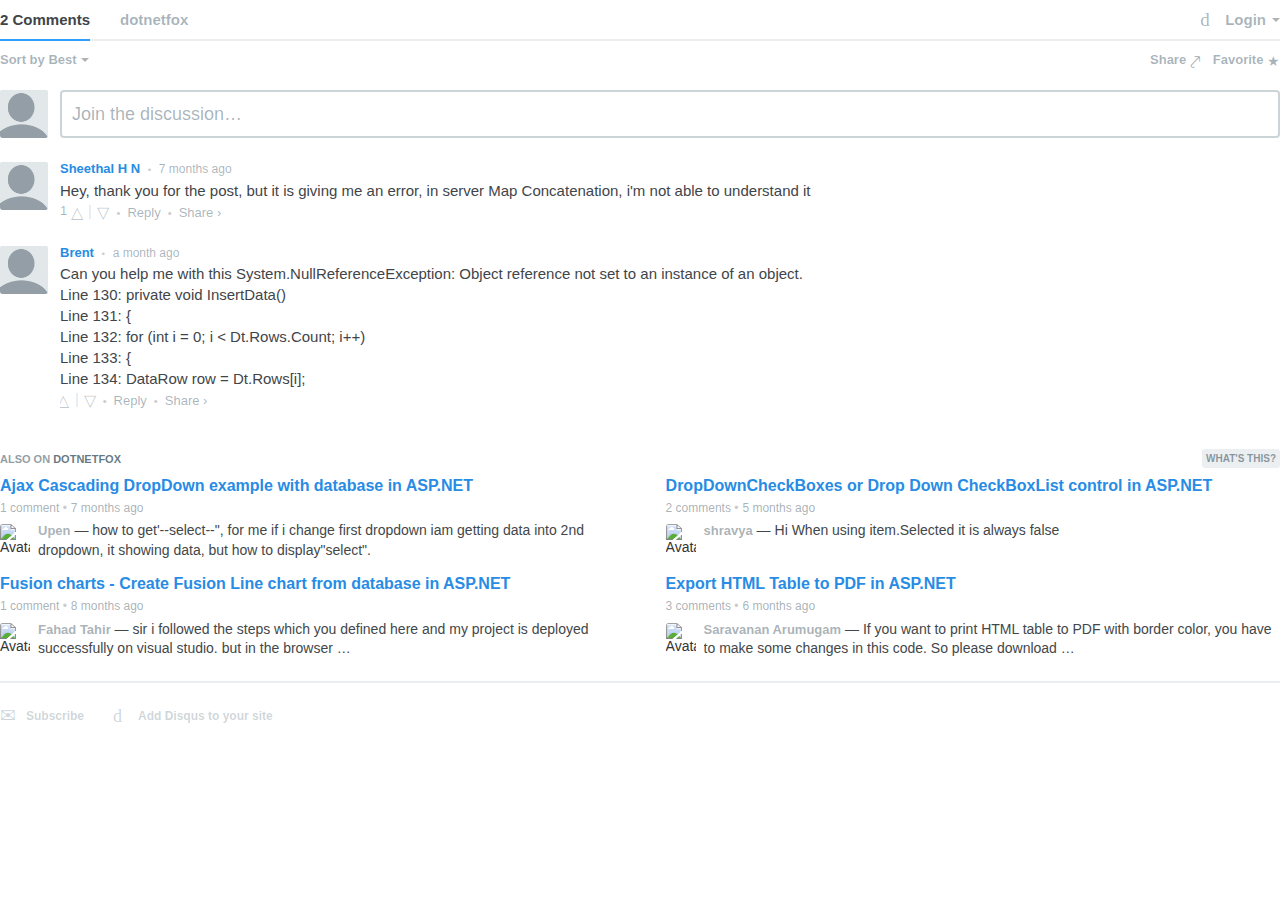
==== commit 54b58dff: "" ====
--- a/ comexcel/Docs/Import records from excel sheet to SQL Server with validations in ASP.NET using C#_files/a.htm
+++ b/ comexcel/Docs/Import records from excel sheet to SQL Server with validations in ASP.NET using C#_files/a.htm
@@ -18,7 +18,7 @@
         
     </style>
 
-<link href="a_data/lounge.css" rel="stylesheet"><script src="a_data/config.js" data-requiremodule="remote/config" data-requirecontext="_" async="" charset="utf-8" type="text/javascript"></script><script src="a_data/common.js" data-requiremodule="common.bundle" data-requirecontext="_" async="" charset="utf-8" type="text/javascript"></script><script src="a_data/lounge_002.js" data-requiremodule="lounge.bundle" data-requirecontext="_" async="" charset="utf-8" type="text/javascript"></script><script src="a_data/ga.js" data-requiremodule="http://www.google-analytics.com/ga.js" data-requirecontext="_" async="" charset="utf-8" type="text/javascript"></script><script src="a_data/beacon.js" data-requiremodule="http://b.scorecardresearch.com/beacon.js" data-requirecontext="_" async="" charset="utf-8" type="text/javascript"></script><style id="css_1404962359992"></style><!-- base href="http://www.dotnetfox.com/articles/import-records-from-excel-sheet-to-sql-server-with-validations-in-Asp-Net-using-C-Sharp-1052.aspx" --><script charset="UTF-8" async="" src="a_data/event_002.js"></script><link href="a_data/discovery.css" rel="stylesheet"><script src="a_data/discovery.js" data-requiremodule="discovery/main" data-requirecontext="_" async="" charset="utf-8" type="text/javascript"></script><script charset="UTF-8" async="" src="a_data/event.js"></script><script charset="UTF-8" async="" src="a_data/event_003.js"></script></head>
+<link href="a_data/lounge.css" rel="stylesheet"><script src="a_data/config.js" data-requiremodule="remote/config" data-requirecontext="_" async="" charset="utf-8" type="text/javascript"></script><script src="a_data/common.js" data-requiremodule="common.bundle" data-requirecontext="_" async="" charset="utf-8" type="text/javascript"></script><script src="a_data/lounge_002.js" data-requiremodule="lounge.bundle" data-requirecontext="_" async="" charset="utf-8" type="text/javascript"></script><script src="a_data/ga.js" data-requiremodule="http://www.google-analytics.com/ga.js" data-requirecontext="_" async="" charset="utf-8" type="text/javascript"></script><script src="a_data/beacon.js" data-requiremodule="http://b.scorecardresearch.com/beacon.js" data-requirecontext="_" async="" charset="utf-8" type="text/javascript"></script><style id="css_1404971016274"></style><!-- base href="http://www.dotnetfox.com/articles/import-records-from-excel-sheet-to-sql-server-with-validations-in-Asp-Net-using-C-Sharp-1052.aspx" --><script charset="UTF-8" async="" src="a_data/event_002.js"></script><link href="a_data/discovery.css" rel="stylesheet"><script src="a_data/discovery.js" data-requiremodule="discovery/main" data-requirecontext="_" async="" charset="utf-8" type="text/javascript"></script><script charset="UTF-8" async="" src="a_data/event_003.js"></script><script charset="UTF-8" async="" src="a_data/event.js"></script></head>
 <body>
     
     <!--[if lte IE 8]>
@@ -397,7 +397,7 @@
 
 <div class="avatar hovercard">
 <a href="http://disqus.com/sheethalhn/" class="user" data-action="profile" data-user="87591715">
-<img data-role="user-avatar" data-user="87591715" src="//a.disquscdn.com/uploads/users/8759/1715/avatar92.jpg?1387783999" alt="Avatar">
+<img data-role="user-avatar" data-user="87591715" src="a_data/noavatar92_002.png" alt="Avatar">
 </a>
 </div>
 
@@ -543,7 +543,7 @@
 
 <div class="avatar hovercard">
 <a href="http://disqus.com/disqus_mSfcVJfoPs/" class="user" data-action="profile" data-user="110297790">
-<img data-role="user-avatar" data-user="110297790" src="//a.disquscdn.com/uploads/users/11029/7790/avatar92.jpg?1402494325" alt="Avatar">
+<img data-role="user-avatar" data-user="110297790" src="a_data/noavatar92_002.png" alt="Avatar">
 </a>
 </div>
 
@@ -682,7 +682,7 @@
 </section>
 
 <div style="position: static; visibility: visible; display: block; width: 100%;" id="discovery" data-tracking-area="discovery-south">
-<div id="discovery-main-c172" class="discovery-main style-variant-default">
+<div id="discovery-main-c170" class="discovery-main style-variant-default">
 <div id="discovery-note" class="discovery-note">
 
 <div class="alert">
@@ -707,7 +707,7 @@
 
 
 
-<section id="col-organic-c172" class="col-organic discovery-col-0 ">
+<section id="col-organic-c170" class="col-organic discovery-col-0 ">
 <header class="discovery-col-header">
 
 
@@ -721,8 +721,8 @@
 </header>
 <ul class="discovery-posts">
 
-<li style="margin-bottom: 19.5px;" class="discovery-post post-0" id="discovery-link-organic-2010125459" data-role="discovery-post">
-<a href="http://redirect.disqus.com/url?url=http%3A%2F%2Fwww.dotnetfox.com%2Farticles%2Fajax-cascading-dropdown-example-with-database-in-Asp-Net-1078.aspx%3ArSSTNwJNyesgY0m0cF5n8e3FrLE&amp;imp=4j4soe026rsi7l&amp;prev_imp&amp;forum_id=2620593&amp;forum=dotnetfox&amp;thread_id=1895302650&amp;major_version=metadata&amp;thread=2010125459&amp;zone=internal_discovery" class="publisher-anchor-color">
+<li style="clear: left;" class="discovery-post post-0" id="discovery-link-organic-2010125459" data-role="discovery-post">
+<a href="http://redirect.disqus.com/url?url=http%3A%2F%2Fwww.dotnetfox.com%2Farticles%2Fajax-cascading-dropdown-example-with-database-in-Asp-Net-1078.aspx%3ArSSTNwJNyesgY0m0cF5n8e3FrLE&amp;imp=4jd1l4r1in9ft2&amp;prev_imp&amp;forum_id=2620593&amp;forum=dotnetfox&amp;thread_id=1895302650&amp;major_version=metadata&amp;thread=2010125459&amp;zone=internal_discovery" class="publisher-anchor-color">
 
 
 <header class="discovery-post-header">
@@ -755,8 +755,8 @@
 
 
 
-</a><a href="http://redirect.disqus.com/url?url=http%3A%2F%2Fwww.dotnetfox.com%2Farticles%2Fajax-cascading-dropdown-example-with-database-in-Asp-Net-1078.aspx%3ArSSTNwJNyesgY0m0cF5n8e3FrLE&amp;imp=4j4soe026rsi7l&amp;prev_imp&amp;forum_id=2620593&amp;forum=dotnetfox&amp;thread_id=1895302650&amp;major_version=metadata&amp;thread=2010125459&amp;zone=internal_discovery" class="top-comment" data-role="discovery-top-comment">
-<img src="//a.disquscdn.com/uploads/users/10804/4473/avatar92.jpg?1400856385" alt="Avatar" data-role="discovery-avatar">
+</a><a href="http://redirect.disqus.com/url?url=http%3A%2F%2Fwww.dotnetfox.com%2Farticles%2Fajax-cascading-dropdown-example-with-database-in-Asp-Net-1078.aspx%3ArSSTNwJNyesgY0m0cF5n8e3FrLE&amp;imp=4jd1l4r1in9ft2&amp;prev_imp&amp;forum_id=2620593&amp;forum=dotnetfox&amp;thread_id=1895302650&amp;major_version=metadata&amp;thread=2010125459&amp;zone=internal_discovery" class="top-comment" data-role="discovery-top-comment">
+<img alt="Avatar" data-role="discovery-avatar">
 <p><span class="user" data-role="discovery-top-comment-author">Upen</span> — <span data-role="discovery-top-comment-snippet" class="line-truncate" data-line-truncate="3">how
  to get'--select--", for me if i change first dropdown iam getting data 
 into 2nd dropdown, it showing data, but how to display"select".</span></p>
@@ -767,14 +767,14 @@
 
 </li>
 
-<li style="clear: right;" class="discovery-post post-1" id="discovery-link-organic-2126341708" data-role="discovery-post">
-<a href="http://redirect.disqus.com/url?url=http%3A%2F%2Fwww.dotnetfox.com%2Farticles%2Fcreate-google-bubble-chart-from-database-in-Asp-Net-1093.aspx%3ANCRFxPIlKLPpege2iCmHpDL_5UY&amp;imp=4j4soe026rsi7l&amp;prev_imp&amp;forum_id=2620593&amp;forum=dotnetfox&amp;thread_id=1895302650&amp;major_version=metadata&amp;thread=2126341708&amp;zone=internal_discovery" class="publisher-anchor-color">
+<li style="margin-bottom: 20px;" class="discovery-post post-1" id="discovery-link-organic-2196293630" data-role="discovery-post">
+<a href="http://redirect.disqus.com/url?url=http%3A%2F%2Fwww.dotnetfox.com%2Farticles%2Fdropdowncheckboxes-or-drop-down-checkboxlist-control-in-Asp-Net-1100.aspx%3AS3v81hKVjBfE8N4l4IxMrr9bGQI&amp;imp=4jd1l4r1in9ft2&amp;prev_imp&amp;forum_id=2620593&amp;forum=dotnetfox&amp;thread_id=1895302650&amp;major_version=metadata&amp;thread=2196293630&amp;zone=internal_discovery" class="publisher-anchor-color">
 
 
 <header class="discovery-post-header">
-<h3 title="Create google bubble chart from database in ASP.NET">
+<h3 title="DropDownCheckBoxes or Drop Down CheckBoxList control in ASP.NET">
 <span data-role="discovery-thread-title" class="title line-truncate" data-line-truncate="2">
-Create google bubble chart from database in ASP.NET
+DropDownCheckBoxes or Drop Down CheckBoxList control in ASP.NET
 </span>
 
 
@@ -793,6 +793,94 @@
 </li>
 
 
+<li class="time">5 months ago</li>
+
+</ul>
+
+</header>
+
+
+
+</a><a href="http://redirect.disqus.com/url?url=http%3A%2F%2Fwww.dotnetfox.com%2Farticles%2Fdropdowncheckboxes-or-drop-down-checkboxlist-control-in-Asp-Net-1100.aspx%3AS3v81hKVjBfE8N4l4IxMrr9bGQI&amp;imp=4jd1l4r1in9ft2&amp;prev_imp&amp;forum_id=2620593&amp;forum=dotnetfox&amp;thread_id=1895302650&amp;major_version=metadata&amp;thread=2196293630&amp;zone=internal_discovery" class="top-comment" data-role="discovery-top-comment">
+<img alt="Avatar" data-role="discovery-avatar">
+<p><span class="user" data-role="discovery-top-comment-author">shravya</span> — <span data-role="discovery-top-comment-snippet" class="line-truncate" data-line-truncate="3">Hi When using item.Selected it is always false</span></p>
+</a>
+
+
+
+
+</li>
+
+<li style="clear: left;" class="discovery-post post-2" id="discovery-link-organic-1986338940" data-role="discovery-post">
+<a href="http://redirect.disqus.com/url?url=http%3A%2F%2Fwww.dotnetfox.com%2Farticles%2Ffusion-charts-create-fusion-line-chart-from-database-in-Asp-Net-1076.aspx%3Ao6yQCJzD3lavKqaC-5mao9P8swk&amp;imp=4jd1l4r1in9ft2&amp;prev_imp&amp;forum_id=2620593&amp;forum=dotnetfox&amp;thread_id=1895302650&amp;major_version=metadata&amp;thread=1986338940&amp;zone=internal_discovery" class="publisher-anchor-color">
+
+
+<header class="discovery-post-header">
+<h3 title="Fusion charts - Create Fusion Line chart from database in ASP.NET">
+<span data-role="discovery-thread-title" class="title line-truncate" data-line-truncate="2">
+Fusion charts - Create Fusion Line chart from database in ASP.NET
+</span>
+
+
+
+</h3>
+
+
+<ul class="meta">
+
+<li class="comments">
+
+
+1 comment
+
+
+</li>
+
+
+<li class="time">8 months ago</li>
+
+</ul>
+
+</header>
+
+
+
+</a><a href="http://redirect.disqus.com/url?url=http%3A%2F%2Fwww.dotnetfox.com%2Farticles%2Ffusion-charts-create-fusion-line-chart-from-database-in-Asp-Net-1076.aspx%3Ao6yQCJzD3lavKqaC-5mao9P8swk&amp;imp=4jd1l4r1in9ft2&amp;prev_imp&amp;forum_id=2620593&amp;forum=dotnetfox&amp;thread_id=1895302650&amp;major_version=metadata&amp;thread=1986338940&amp;zone=internal_discovery" class="top-comment" data-role="discovery-top-comment">
+<img alt="Avatar" data-role="discovery-avatar">
+<p><span class="user" data-role="discovery-top-comment-author">Fahad Tahir</span> — <span data-role="discovery-top-comment-snippet" class="line-truncate" data-line-truncate="3"> sir i followed the steps which you defined here and my project is deployed successfully on visual studio. but in the browser …</span></p>
+</a>
+
+
+
+
+</li>
+
+<li style="margin-bottom: 20px;" class="discovery-post post-3" id="discovery-link-organic-2105292876" data-role="discovery-post">
+<a href="http://redirect.disqus.com/url?url=http%3A%2F%2Fwww.dotnetfox.com%2Farticles%2Fexport-html-table-to-pdf-in-Asp-Net-1092.aspx%3A7BYucRqyXyLtxP0pEEl3_DedqbQ&amp;imp=4jd1l4r1in9ft2&amp;prev_imp&amp;forum_id=2620593&amp;forum=dotnetfox&amp;thread_id=1895302650&amp;major_version=metadata&amp;thread=2105292876&amp;zone=internal_discovery" class="publisher-anchor-color">
+
+
+<header class="discovery-post-header">
+<h3 title="Export HTML Table to PDF in ASP.NET">
+<span data-role="discovery-thread-title" class="title line-truncate" data-line-truncate="2">
+Export HTML Table to PDF in ASP.NET
+</span>
+
+
+
+</h3>
+
+
+<ul class="meta">
+
+<li class="comments">
+
+
+3 comments
+
+
+</li>
+
+
 <li class="time">6 months ago</li>
 
 </ul>
@@ -801,99 +889,9 @@
 
 
 
-</a><a href="http://redirect.disqus.com/url?url=http%3A%2F%2Fwww.dotnetfox.com%2Farticles%2Fcreate-google-bubble-chart-from-database-in-Asp-Net-1093.aspx%3ANCRFxPIlKLPpege2iCmHpDL_5UY&amp;imp=4j4soe026rsi7l&amp;prev_imp&amp;forum_id=2620593&amp;forum=dotnetfox&amp;thread_id=1895302650&amp;major_version=metadata&amp;thread=2126341708&amp;zone=internal_discovery" class="top-comment" data-role="discovery-top-comment">
-<img src="//a.disquscdn.com/uploads/users/7854/5951/avatar92.jpg?1399477244" alt="Avatar" data-role="discovery-avatar">
-<p><span class="user" data-role="discovery-top-comment-author">Saravanan Arumugam</span> — <span data-role="discovery-top-comment-snippet" class="line-truncate" data-line-truncate="3"> No dude.. There is no mistake in code. Do one thing please download source code which is available in every articles. …</span></p>
-</a>
-
-
-
-
-</li>
-
-<li style="margin-bottom: 19.5px;" class="discovery-post post-2" id="discovery-link-organic-2605657027" data-role="discovery-post">
-<a href="http://redirect.disqus.com/url?url=http%3A%2F%2Fwww.dotnetfox.com%2Farticles%2Fgridview-in-Asp-Net-1116.aspx%3AjFyOWDXNztWO-DQNRw2wvadq64c&amp;imp=4j4soe026rsi7l&amp;prev_imp&amp;forum_id=2620593&amp;forum=dotnetfox&amp;thread_id=1895302650&amp;major_version=metadata&amp;thread=2605657027&amp;zone=internal_discovery" class="publisher-anchor-color">
-
-
-<header class="discovery-post-header">
-<h3 title="GridView in ASP.NET">
-<span data-role="discovery-thread-title" class="title line-truncate" data-line-truncate="2">
-GridView in ASP.NET
-</span>
-
-
-
-</h3>
-
-
-<ul class="meta">
-
-<li class="comments">
-
-
-1 comment
-
-
-</li>
-
-
-<li class="time">3 months ago</li>
-
-</ul>
-
-</header>
-
-
-
-</a><a href="http://redirect.disqus.com/url?url=http%3A%2F%2Fwww.dotnetfox.com%2Farticles%2Fgridview-in-Asp-Net-1116.aspx%3AjFyOWDXNztWO-DQNRw2wvadq64c&amp;imp=4j4soe026rsi7l&amp;prev_imp&amp;forum_id=2620593&amp;forum=dotnetfox&amp;thread_id=1895302650&amp;major_version=metadata&amp;thread=2605657027&amp;zone=internal_discovery" class="top-comment" data-role="discovery-top-comment">
-<img src="//a.disquscdn.com/uploads/users/7894/6901/avatar92.jpg?1404127172" alt="Avatar" data-role="discovery-avatar">
-<p><span class="user" data-role="discovery-top-comment-author">vinay</span> — <span data-role="discovery-top-comment-snippet" class="line-truncate" data-line-truncate="3">This is really nice one .Thankshttp://www.aspdotnet-pools.com...</span></p>
-</a>
-
-
-
-
-</li>
-
-<li style="clear: right;" class="discovery-post post-3" id="discovery-link-organic-2099979974" data-role="discovery-post">
-<a href="http://redirect.disqus.com/url?url=http%3A%2F%2Fwww.dotnetfox.com%2Farticles%2Fupdatepanel-with-triggers-in-Asp-Net-1090.aspx%3AaLO4RGmQuB85BJ_bTXkp_neBsQE&amp;imp=4j4soe026rsi7l&amp;prev_imp&amp;forum_id=2620593&amp;forum=dotnetfox&amp;thread_id=1895302650&amp;major_version=metadata&amp;thread=2099979974&amp;zone=internal_discovery" class="publisher-anchor-color">
-
-
-<header class="discovery-post-header">
-<h3 title="UpdatePanel with Triggers in ASP.NET">
-<span data-role="discovery-thread-title" class="title line-truncate" data-line-truncate="2">
-UpdatePanel with Triggers in ASP.NET
-</span>
-
-
-
-</h3>
-
-
-<ul class="meta">
-
-<li class="comments">
-
-
-1 comment
-
-
-</li>
-
-
-<li class="time">6 months ago</li>
-
-</ul>
-
-</header>
-
-
-
-</a><a href="http://redirect.disqus.com/url?url=http%3A%2F%2Fwww.dotnetfox.com%2Farticles%2Fupdatepanel-with-triggers-in-Asp-Net-1090.aspx%3AaLO4RGmQuB85BJ_bTXkp_neBsQE&amp;imp=4j4soe026rsi7l&amp;prev_imp&amp;forum_id=2620593&amp;forum=dotnetfox&amp;thread_id=1895302650&amp;major_version=metadata&amp;thread=2099979974&amp;zone=internal_discovery" class="top-comment" data-role="discovery-top-comment">
-<img src="//a.disquscdn.com/uploads/users/7894/6901/avatar92.jpg?1404127172" alt="Avatar" data-role="discovery-avatar">
-<p><span class="user" data-role="discovery-top-comment-author">vinay</span> — <span data-role="discovery-top-comment-snippet" class="line-truncate" data-line-truncate="3">This
- is really nice article have a look of this articles 
-also..http://www.aspdotnet-pools.com...http://www.aspdotnet-pools.com...</span></p>
+</a><a href="http://redirect.disqus.com/url?url=http%3A%2F%2Fwww.dotnetfox.com%2Farticles%2Fexport-html-table-to-pdf-in-Asp-Net-1092.aspx%3A7BYucRqyXyLtxP0pEEl3_DedqbQ&amp;imp=4jd1l4r1in9ft2&amp;prev_imp&amp;forum_id=2620593&amp;forum=dotnetfox&amp;thread_id=1895302650&amp;major_version=metadata&amp;thread=2105292876&amp;zone=internal_discovery" class="top-comment" data-role="discovery-top-comment">
+<img alt="Avatar" data-role="discovery-avatar">
+<p><span class="user" data-role="discovery-top-comment-author">Saravanan Arumugam</span> — <span data-role="discovery-top-comment-snippet" class="line-truncate" data-line-truncate="3"> If you want to print HTML table to PDF with border color, you have to make some changes in this code. So please download …</span></p>
 </a>
 
 
